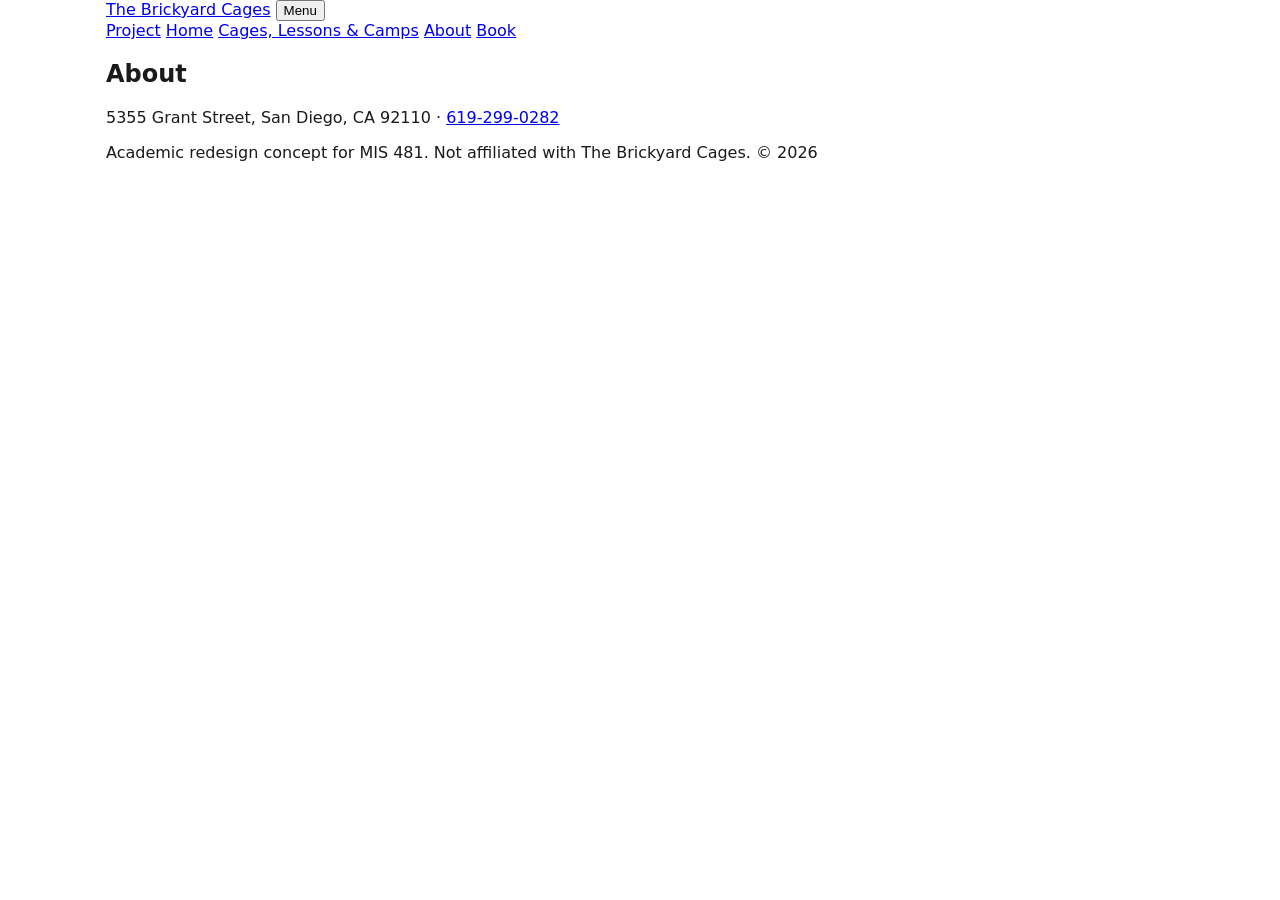
==== about.html @ d33430d1 "Add starter files and page template" ====
<!DOCTYPE html>
<html lang="en">
<head>
  <meta charset="UTF-8">
  <meta name="viewport" content="width=device-width, initial-scale=1">
  <title>About | Brickyard Cages Redesign</title>
  <meta name="description" content="About the facility, our instructors and frequently asked questions.">
  <link rel="stylesheet" href="css/styles.css">
</head>
<body>
  <header class="site-header">
    <div class="container">
      <a href="home.html" class="logo">The Brickyard Cages</a>
      <button id="menu-toggle" class="menu-toggle" aria-label="Open menu" aria-expanded="false">Menu</button>
      <nav id="site-nav" class="site-nav">
        <a href="index.html" class="nav-link">Project</a>
        <a href="home.html" class="nav-link">Home</a>
        <a href="services.html" class="nav-link">Cages, Lessons &amp; Camps</a>
        <a href="about.html" class="nav-link active">About</a>
        <a href="book.html" class="nav-link btn btn-primary">Book</a>
      </nav>
    </div>
  </header>

  <main>
    <!-- Role 2 (Analyst): about page + FAQ -->
    <!-- One <h1> per page, then <section class="section"> blocks with <h2>/<h3> in order. -->
    <section class="section">
      <div class="container">
        <h1>About</h1>
      </div>
    </section>
  </main>

  <footer class="site-footer">
    <div class="container">
      <p>5355 Grant Street, San Diego, CA 92110 &middot; <a href="tel:+16192990282">619-299-0282</a></p>
      <p>Academic redesign concept for MIS 481. Not affiliated with The Brickyard Cages. &copy; <span id="year"></span></p>
    </div>
  </footer>

  <script src="js/main.js"></script>
  <script src="js/faq.js"></script>
</body>
</html>
---- css/styles.css ----
/* ==========================================================
   Brickyard Cages Redesign - the ONLY stylesheet
   Naming: lowercase-hyphens for classes and IDs. See team doc.
   Role 3 (Designer) owns GLOBAL, NAV, FOOTER, BUTTONS, SHARED.
   Everyone else edits ONLY their own page section below.
   ========================================================== */

/* ---------- GLOBAL (Role 3) ---------- */
:root {
  --color-primary: #b33a2b;    /* placeholder - Role 3 picks final colors */
  --color-secondary: #1f2a44;
  --color-text: #1a1a1a;
  --color-bg: #ffffff;
  --font-heading: system-ui, sans-serif;
  --font-body: system-ui, sans-serif;
  --space-sm: 0.5rem;
  --space-md: 1rem;
  --space-lg: 2rem;
}

* { box-sizing: border-box; }
body { margin: 0; font-family: var(--font-body); color: var(--color-text); background: var(--color-bg); }
img { max-width: 100%; height: auto; }
.container { width: 100%; max-width: 1100px; margin: 0 auto; padding: 0 var(--space-md); }
.hidden { display: none !important; }

/* ---------- NAV (Role 3) ---------- */
/* .site-header .logo .menu-toggle .site-nav .nav-link .nav-link.active */

/* ---------- FOOTER (Role 3) ---------- */
/* .site-footer */

/* ---------- BUTTONS (Role 3) ---------- */
/* .btn .btn-primary .btn-secondary */

/* ---------- SHARED: sections, cards, grid, forms (Role 3) ---------- */
/* .section .section-title .card .card-title .card-body .grid .form-group .form-error */

/* ---------- PAGE: index.html (Role 1) ---------- */

/* ---------- PAGE: home.html (Role 3) ---------- */

/* ---------- PAGE: services.html (Role 4) + camps (Role 1) ---------- */

/* ---------- PAGE: about.html + FAQ (Role 2) ---------- */

/* ---------- PAGE: book.html (Role 5) ---------- */

/* ---------- MEDIA QUERIES (mobile-first) ---------- */
@media (min-width: 768px) { }
@media (min-width: 1024px) { }
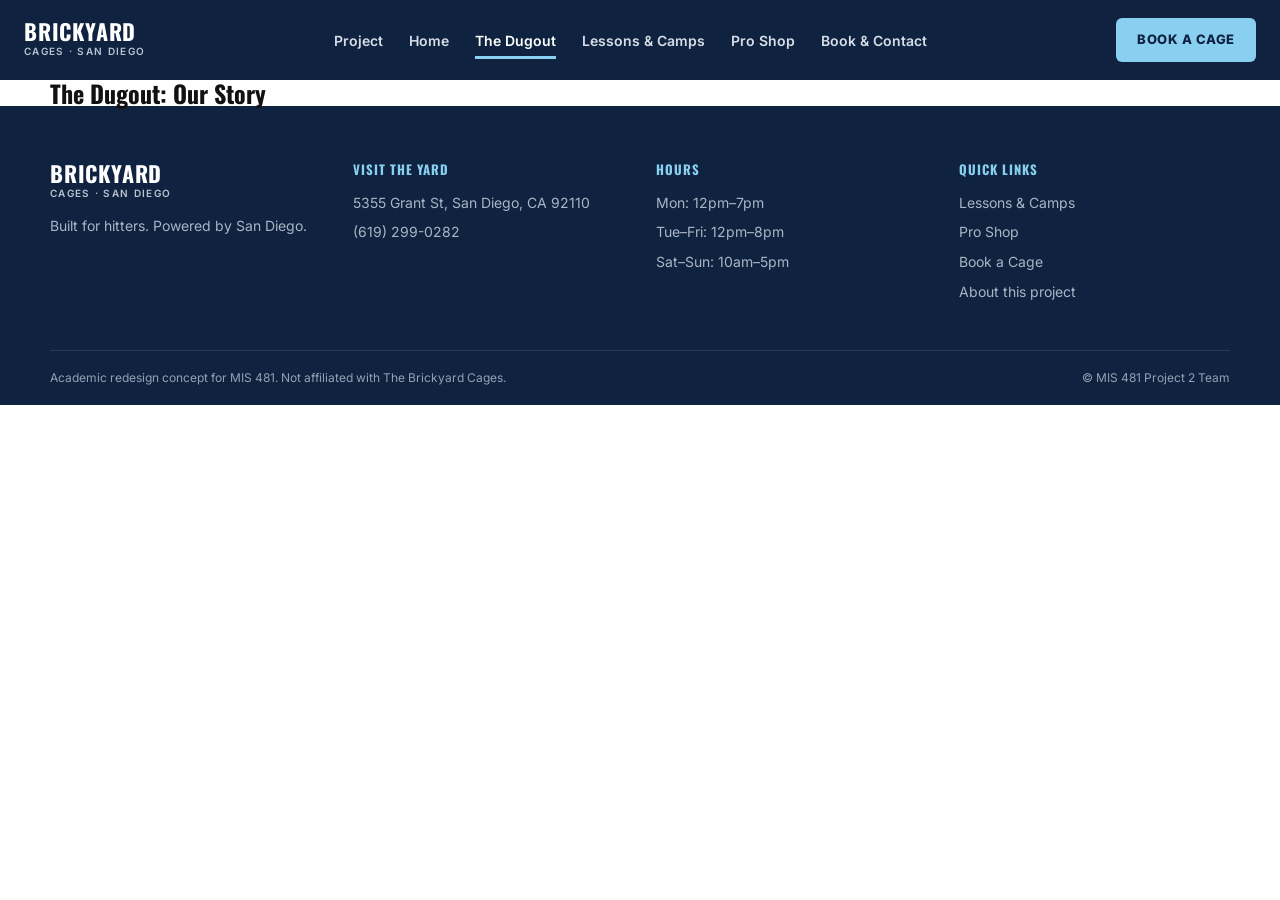
==== commit 33ec5398: "Add starter kit: shared nav, footer, colors and TODOs" ====
--- a/about.html
+++ b/about.html
@@ -2,40 +2,133 @@
 <html lang="en">
 <head>
   <meta charset="UTF-8">
+  <!-- Allows zoom (fixes problem 3). Don't add user-scalable=no. -->
   <meta name="viewport" content="width=device-width, initial-scale=1">
-  <title>About | Brickyard Cages Redesign</title>
-  <meta name="description" content="About the facility, our instructors and frequently asked questions.">
+  <title>The Dugout: Our Story | Brickyard Cages Redesign</title>
+  <!-- TODO (Role 2 (Business analyst / UX researcher)): rewrite this description in your own words (one sentence, under 160 characters) -->
+  <meta name="description" content="Meet the coaches, see the facility, and get answers to common questions about Brickyard Cages.">
   <link rel="stylesheet" href="css/styles.css">
 </head>
 <body>
+  <!--
+    PAGE OWNER: Role 2 (Business analyst / UX researcher)
+    About page: story, coaches, facility photos and the FAQ accordion.
+    Rules: one <h1> per page, then <h2>/<h3> in order. Real alt text on every image.
+    Use the shared classes and reserved IDs from the team doc. Look at the Figma design for the layout.
+  -->
+
+  <!-- ===== SHARED HEADER (done) - identical on every page. Only Role 1 changes it,
+       on every page at once. The "active" class marks the current page. ===== -->
   <header class="site-header">
-    <div class="container">
-      <a href="home.html" class="logo">The Brickyard Cages</a>
-      <button id="menu-toggle" class="menu-toggle" aria-label="Open menu" aria-expanded="false">Menu</button>
-      <nav id="site-nav" class="site-nav">
+    <div class="nav-inner">
+      <a href="home.html" class="logo" aria-label="Brickyard Cages redesign home">
+        <b>BRICKYARD</b>
+        <small>CAGES &middot; SAN DIEGO</small>
+      </a>
+      <nav id="site-nav" class="site-nav" aria-label="Main navigation">
         <a href="index.html" class="nav-link">Project</a>
         <a href="home.html" class="nav-link">Home</a>
-        <a href="services.html" class="nav-link">Cages, Lessons &amp; Camps</a>
-        <a href="about.html" class="nav-link active">About</a>
-        <a href="book.html" class="nav-link btn btn-primary">Book</a>
+        <a href="about.html" class="nav-link active" aria-current="page">The Dugout</a>
+        <a href="services.html" class="nav-link">Lessons &amp; Camps</a>
+        <a href="shop.html" class="nav-link">Pro Shop</a>
+        <a href="book.html" class="nav-link">Book &amp; Contact</a>
       </nav>
+      <div class="nav-actions">
+        <a href="book.html?service=cage" class="btn btn-blue">Book a Cage</a>
+        <!-- Hidden until Role 3 builds the mobile menu (styles.css NAV TODO + main.js step 2) -->
+        <button id="menu-toggle" class="menu-toggle" type="button" aria-expanded="false" aria-controls="site-nav">Menu</button>
+      </div>
     </div>
   </header>
 
   <main>
-    <!-- Role 2 (Analyst): about page + FAQ -->
-    <!-- One <h1> per page, then <section class="section"> blocks with <h2>/<h3> in order. -->
-    <section class="section">
+    <!-- PAGE BANNER: navy .page-hero (Role 3 styles it in SHARED) -->
+    <section class="page-hero">
       <div class="container">
-        <h1>About</h1>
+        <!-- TODO: add a small .eyebrow label above the title -->
+        <h1>The Dugout: Our Story</h1>
+        <!-- TODO: one-sentence intro under the title -->
+      </div>
+    </section>
+    <!-- ===== SECTION: Our story ===== -->
+    <section class="section" id="story">
+      <div class="container">
+        <!-- TODO:
+             - Photo on one side (real alt text), text on the other
+             - <h2> + 2 short paragraphs in your own words (don't copy the real site's text)
+        -->
+      </div>
+    </section>
+    <!-- ===== SECTION: Stats band ===== -->
+    <section class="section section-light" id="stats">
+      <div class="container">
+        <!-- TODO:
+             - Maroon strip with 4 quick facts, e.g. "7 days a week", "Ages 6-18 camps"
+             - Only use facts we can back up - no made-up customer numbers
+        -->
+      </div>
+    </section>
+    <!-- ===== SECTION: Meet the coaches ===== -->
+    <section class="section" id="coaches">
+      <div class="container">
+        <!-- TODO:
+             - <h2> + three coach .card items: photo, name, specialty, one-line bio
+             - These are SAMPLE profiles: use fictional names and add a note saying so
+        -->
+      </div>
+    </section>
+    <!-- ===== SECTION: Our facility ===== -->
+    <section class="section section-light" id="facility">
+      <div class="container">
+        <!-- TODO:
+             - <h2> + a gallery of 3 photos (Unsplash or AI-generated), each with real alt text
+        -->
+      </div>
+    </section>
+    <!-- ===== SECTION: FAQ accordion ===== -->
+    <section class="section" id="faq">
+      <div class="container">
+        <!-- TODO:
+             - <h2> heading + one line inviting people to call with other questions
+             - Inside #faq-list below: at least 6 questions using the pattern in js/faq.js
+             - Topics: hours, ages, what to bring, lessons, camps, cancellations
+        -->
+        <div id="faq-list">
+          <!-- TODO: your .faq-item blocks go here (pattern is at the top of js/faq.js) -->
+        </div>
       </div>
     </section>
   </main>
 
+  <!-- ===== SHARED FOOTER (done) - identical on every page. #year is filled by main.js (Role 3, step 1). ===== -->
   <footer class="site-footer">
-    <div class="container">
-      <p>5355 Grant Street, San Diego, CA 92110 &middot; <a href="tel:+16192990282">619-299-0282</a></p>
-      <p>Academic redesign concept for MIS 481. Not affiliated with The Brickyard Cages. &copy; <span id="year"></span></p>
+    <div class="container footer-grid">
+      <div>
+        <a href="home.html" class="logo"><b>BRICKYARD</b><small>CAGES &middot; SAN DIEGO</small></a>
+        <p>Built for hitters. Powered by San Diego.</p>
+      </div>
+      <div>
+        <h2>Visit the yard</h2>
+        <a href="https://www.google.com/maps/search/?api=1&amp;query=5355+Grant+St+San+Diego+CA+92110" target="_blank" rel="noopener">5355 Grant St, San Diego, CA 92110</a>
+        <a href="tel:+16192990282">(619) 299-0282</a>
+      </div>
+      <div>
+        <h2>Hours</h2>
+        <p>Mon: 12pm&ndash;7pm</p>
+        <p>Tue&ndash;Fri: 12pm&ndash;8pm</p>
+        <p>Sat&ndash;Sun: 10am&ndash;5pm</p>
+      </div>
+      <div>
+        <h2>Quick links</h2>
+        <a href="services.html">Lessons &amp; Camps</a>
+        <a href="shop.html">Pro Shop</a>
+        <a href="book.html">Book a Cage</a>
+        <a href="index.html">About this project</a>
+      </div>
+    </div>
+    <div class="footer-bottom container">
+      <span>Academic redesign concept for MIS 481. Not affiliated with The Brickyard Cages.</span>
+      <span>&copy; <span id="year"></span> MIS 481 Project 2 Team</span>
     </div>
   </footer>
 
--- a/css/styles.css
+++ b/css/styles.css
@@ -1,51 +1,208 @@
 /* ==========================================================
    Brickyard Cages Redesign - the ONLY stylesheet
-   Naming: lowercase-hyphens for classes and IDs. See team doc.
-   Role 3 (Designer) owns GLOBAL, NAV, FOOTER, BUTTONS, SHARED.
-   Everyone else edits ONLY their own page section below.
+   Academic redesign concept for MIS 481 (not the official site)
+
+   WHAT'S ALREADY DONE: reset, design tokens (colors and fonts
+   from our Figma design), the header/nav, and the footer.
+   EVERYTHING ELSE IS YOURS TO BUILD - follow the TODOs.
+
+   Naming: lowercase-hyphens for classes and IDs (see team doc).
+   Role 3 (Designer) owns RESET, GLOBAL, NAV, BUTTONS, SHARED,
+   FOOTER and MEDIA QUERIES. Everyone else edits ONLY their own
+   PAGE section at the bottom.
    ========================================================== */
 
-/* ---------- GLOBAL (Role 3) ---------- */
+@import url("https://fonts.googleapis.com/css2?family=Inter:wght@400;500;600;700;800&family=Oswald:wght@500;600;700&display=swap");
+
+/* ---------- RESET (done) ---------- */
+*,
+*::before,
+*::after { box-sizing: border-box; }
+body, h1, h2, h3, h4, p, ul, ol, blockquote { margin: 0; }
+ul, ol { padding: 0; list-style: none; }
+img { display: block; max-width: 100%; }
+a { color: inherit; text-decoration: none; }
+button, input, select, textarea { font: inherit; color: inherit; }
+button { background: none; border: 0; padding: 0; cursor: pointer; }
+
+/* ---------- GLOBAL: design tokens from the Figma design (done) ---------- */
 :root {
-  --color-primary: #b33a2b;    /* placeholder - Role 3 picks final colors */
-  --color-secondary: #1f2a44;
-  --color-text: #1a1a1a;
-  --color-bg: #ffffff;
-  --font-heading: system-ui, sans-serif;
-  --font-body: system-ui, sans-serif;
+  /* Team palette: maroon, navy blue, baby blue, white, black */
+  --color-maroon: #7a1f2b;       /* main accent: primary buttons, labels, links */
+  --color-maroon-dark: #5f1620;  /* maroon hover */
+  --color-navy: #0f2340;         /* header, footer, page banners, headings */
+  --color-baby-blue: #89cff0;    /* highlight: "Book a Cage" button, active nav line */
+  --color-baby-blue-light: #eaf5fc; /* soft background for alternating sections */
+  --color-white: #ffffff;
+  --color-black: #111111;        /* body text */
+  --color-gray: #4a4a4a;         /* secondary text (a softer black) */
+  --color-line: #d6e2ea;         /* borders */
+  --font-heading: "Oswald", sans-serif;
+  --font-body: "Inter", sans-serif;
   --space-sm: 0.5rem;
   --space-md: 1rem;
   --space-lg: 2rem;
-}
-
-* { box-sizing: border-box; }
-body { margin: 0; font-family: var(--font-body); color: var(--color-text); background: var(--color-bg); }
-img { max-width: 100%; height: auto; }
-.container { width: 100%; max-width: 1100px; margin: 0 auto; padding: 0 var(--space-md); }
-.hidden { display: none !important; }
-
-/* ---------- NAV (Role 3) ---------- */
-/* .site-header .logo .menu-toggle .site-nav .nav-link .nav-link.active */
-
-/* ---------- FOOTER (Role 3) ---------- */
-/* .site-footer */
-
-/* ---------- BUTTONS (Role 3) ---------- */
-/* .btn .btn-primary .btn-secondary */
-
-/* ---------- SHARED: sections, cards, grid, forms (Role 3) ---------- */
-/* .section .section-title .card .card-title .card-body .grid .form-group .form-error */
-
-/* ---------- PAGE: index.html (Role 1) ---------- */
+  --radius: 8px;
+}
+/* CONTRAST RULE: baby blue is for backgrounds, or text on navy/black.
+   Never use baby-blue text on white - it fails the 4.5:1 contrast check. */
+
+body {
+  font-family: var(--font-body);
+  color: var(--color-black);
+  background: var(--color-white);
+  line-height: 1.5;
+}
+h1, h2, h3, h4 { font-family: var(--font-heading); line-height: 1.1; }
+
+.container { width: min(100% - 48px, 1180px); margin-inline: auto; }
+
+/* TODO (Role 3): add a .hidden helper class that JavaScript can add/remove
+   to hide things (display: none). camps.js, faq.js and booking.js need it. */
+
+/* ---------- NAV (done - Role 3 adds the mobile menu below) ---------- */
+.site-header {
+  position: sticky;
+  top: 0;
+  z-index: 50;
+  background: var(--color-navy);
+  color: #fff;
+}
+.nav-inner {
+  width: min(100% - 48px, 1320px);
+  min-height: 80px;
+  margin: auto;
+  display: flex;
+  flex-wrap: wrap;
+  align-items: center;
+  justify-content: space-between;
+  gap: 16px 32px;
+}
+.logo { display: inline-flex; flex-direction: column; color: #fff; }
+.logo b { font: 700 22px/1 var(--font-heading); letter-spacing: 0.8px; }
+.logo small { color: #b8c2d0; font: 600 10px/1.8 var(--font-body); letter-spacing: 1.3px; }
+.site-nav { display: flex; flex-wrap: wrap; align-items: center; gap: 8px 26px; }
+.nav-link {
+  position: relative;
+  padding: 6px 0;
+  color: #d7dde6;
+  font-size: 14px;
+  font-weight: 600;
+}
+.nav-link:hover,
+.nav-link.active { color: #fff; }
+.nav-link.active::after {
+  content: "";
+  position: absolute;
+  left: 0;
+  right: 0;
+  bottom: -2px;
+  height: 3px;
+  background: var(--color-baby-blue);
+}
+.nav-actions { display: flex; align-items: center; gap: 12px; }
+.menu-toggle { display: none; color: #fff; font-weight: 700; }   /* Role 3 shows it on phones */
+
+/* TODO (Role 3) - mobile menu:
+   1. In a media query for small screens (max-width: 900px), show .menu-toggle
+      and hide .site-nav.
+   2. Add a .site-nav.is-open rule that shows the links stacked in a column.
+   3. main.js toggles the is-open class when #menu-toggle is clicked. */
+
+/* ---------- BUTTONS (started - Role 3 finishes) ---------- */
+.btn {
+  min-height: 44px;
+  padding: 0 20px;
+  border-radius: 6px;
+  display: inline-flex;
+  align-items: center;
+  justify-content: center;
+  gap: 8px;
+  font-size: 13px;
+  font-weight: 800;
+  letter-spacing: 0.5px;
+  text-transform: uppercase;
+  border: 1px solid transparent;
+}
+.btn-blue { color: var(--color-navy); background: var(--color-baby-blue); }
+.btn-blue:hover { background: var(--color-white); }
+
+/* TODO (Role 3): add the other button styles from the Figma design:
+   .btn-primary  (maroon background, white text)
+   .btn-outline  (transparent with white border, for dark backgrounds)
+   .btn-dark     (navy background)
+   Give each a :hover style. */
+
+/* ---------- SHARED (Role 3 builds - everyone uses these) ---------- */
+/* TODO (Role 3): build these shared pieces so every page looks consistent.
+   Check the Figma design for sizes and colors.
+   .section        - vertical padding for each page section (about 96px top/bottom)
+   .section-light  - light baby-blue background for alternating sections
+   .section-title  - big uppercase Oswald heading in navy
+   .eyebrow        - small uppercase maroon label above a title
+   .page-hero      - navy banner at the top of each inner page (white h1, light text)
+   .grid           - 3-column card grid that drops to 2 and then 1 column on smaller screens
+   .card           - white box with border, rounded corners, padding and a soft shadow
+   .card-title, .card-body
+   .form-group     - label stacked on top of its input, with spacing
+   .form-error     - small red text for error messages */
+
+/* ---------- FOOTER (done) ---------- */
+.site-footer { background: var(--color-navy); color: #fff; padding: 56px 0 0; }
+.footer-grid {
+  display: grid;
+  grid-template-columns: repeat(auto-fit, minmax(200px, 1fr));
+  gap: 32px;
+  padding-bottom: 40px;
+}
+.site-footer h2 {
+  color: var(--color-baby-blue);
+  font-size: 13px;
+  letter-spacing: 1px;
+  text-transform: uppercase;
+  margin-bottom: 14px;
+}
+.footer-grid p,
+.footer-grid a { display: block; color: #a9b5c4; font-size: 14px; line-height: 1.7; margin-bottom: 6px; }
+.footer-grid a:hover { color: #fff; }
+.footer-grid .logo { display: inline-flex; flex-direction: column; color: #fff; margin-bottom: 12px; }
+.footer-bottom {
+  border-top: 1px solid #2b3b54;
+  padding: 18px 0;
+  display: flex;
+  flex-wrap: wrap;
+  justify-content: space-between;
+  gap: 12px;
+  color: #93a1b3;
+  font-size: 12px;
+}
+
+/* ==========================================================
+   PAGE SECTIONS - each owner styles ONLY their own page here
+   ========================================================== */
+
+/* ---------- PAGE: index.html - project overview (Role 1) ---------- */
+/* TODO (Role 1): style the before/after comparison and the problems list */
 
 /* ---------- PAGE: home.html (Role 3) ---------- */
-
-/* ---------- PAGE: services.html (Role 4) + camps (Role 1) ---------- */
-
-/* ---------- PAGE: about.html + FAQ (Role 2) ---------- */
-
-/* ---------- PAGE: book.html (Role 5) ---------- */
-
-/* ---------- MEDIA QUERIES (mobile-first) ---------- */
-@media (min-width: 768px) { }
-@media (min-width: 1024px) { }
+/* TODO (Role 3): hero (photo background with dark navy overlay), hours card,
+   service cards, maroon call-to-action band */
+
+/* ---------- PAGE: about.html - The Dugout (Role 2) ---------- */
+/* TODO (Role 2): story section (photo + text side by side), stats band,
+   coach cards, photo gallery, FAQ accordion */
+
+/* ---------- PAGE: services.html - Lessons & Camps (Role 4, camp cards Role 1) ---------- */
+/* TODO (Role 4): rate cards, lesson cards, price calculator box
+   TODO (Role 1): camp cards and the filter bar */
+
+/* ---------- PAGE: shop.html - Pro Shop (Role 2) ---------- */
+/* TODO (Role 2): category buttons, product cards, cart counter. Keep it simple. */
+
+/* ---------- PAGE: book.html - Book & Contact (Role 5) ---------- */
+/* TODO (Role 5): booking form card, error styles, confirmation message,
+   contact info, map */
+
+/* ---------- MEDIA QUERIES (Role 3; page owners add their own lines) ---------- */
+/* TODO (Role 3): tablet (max-width: 900px) and phone (max-width: 600px) rules.
+   Test every page in Chrome DevTools device mode. */
